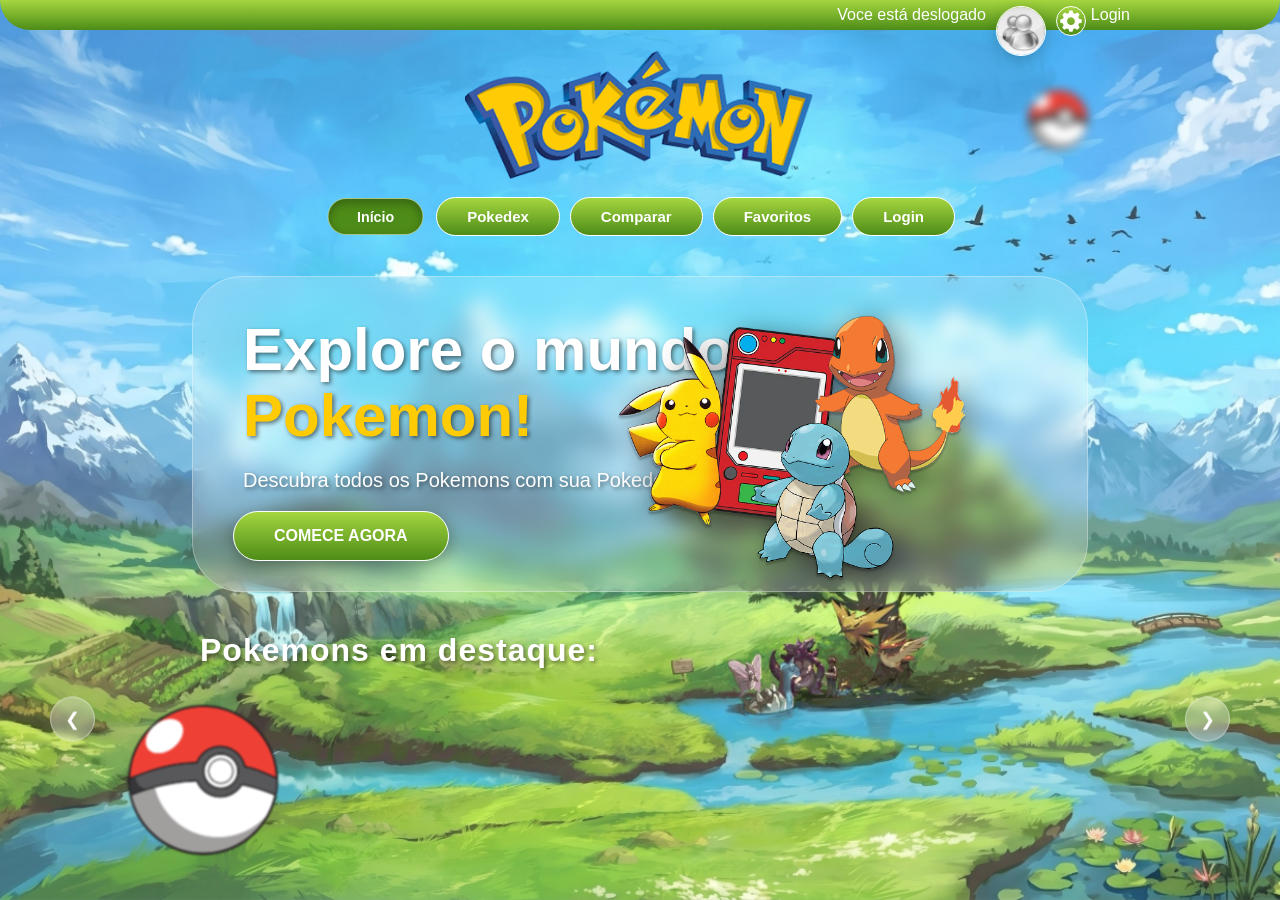
==== html/index.html @ 1bab32b4 "colocado musica no global" ====
<!DOCTYPE html>
<html lang="pt-br">
<head>
    <meta charset="UTF-8">
    <meta name="viewport" content="width=device-width, initial-scale=1.0">
    <title>Pokedex</title>
    <link rel="stylesheet" href="../css/global.css">
    <link rel="stylesheet" href="../css/style-index.css">
    <link id="favicon" rel="icon" type="image/png" href="../assets/favicon.png">
</head>
<body>
    <div class="userbar" id="userbar">
        <div class="userbarDivButtons">
            <span id="userBarSaudacao"></span>
            <img src="../assets/img/usericon.png" alt="UserIcon" class="userBarIconDeslogado" id="userBarIcon">
            <img src="../assets/img/configicon.svg" alt="ConfigIcon" id="ConfigIcon" onclick="toggleConfig()" class="ConfigIcon">
            
            <a href="../html/login.html" style="text-decoration: none;" id="userBarLogin">Login</a>
            <a id="userBarLogout">Sair</a>
        </div>
            
        <div class="userbarDivConfig">
            <span class="configPainel" id="configPainel"></span>
        </div>
    </div>
    
    <div class="bubbles-container">
        <div class="bubble"></div><div class="bubble"></div><div class="bubble"></div><div class="bubble"></div>
        <div class="bubble"></div><div class="bubble"></div><div class="bubble"></div><div class="bubble"></div>
    </div>

    <div class="pokeballs-container">
        <div class="pokeball p-1"></div><div class="pokeball p-2"></div><div class="pokeball p-3"></div>
    </div>

    <header>
        <nav>
            <div class="logo">
                <img src="../assets/logo-pokedex.png" alt="Logo">
            </div>
            <ul>
                <li><a href="index.html" class="btn-nav active">Início</a></li>
                <li><a href="mainpage.html" class="btn-nav">Pokedex</a></li>
                <li><a href="compare.html" class="btn-nav">Comparar</a></li>
                <li><a href="favoritos.html" class="btn-nav">Favoritos</a></li>
                <li><a href="login.html" class="btn-nav">Login</a></li>
            </ul>
        </nav>
    </header>

    <main>
        <section class="hero-banner">
            <div class="hero-content">
                <h1>Explore o mundo <span>Pokemon!</span></h1>
                <p>Descubra todos os Pokemons com sua Pokedex digital:</p>
                <button class="btn-start" onclick="window.location.href='mainpage.html'">COMECE AGORA</button>
            </div>
            <div class="hero-image">
                <div></div>
            </div>
        </section>
    </main>

    <section class="destaques">
       <h2>Pokemons em destaque:</h2>
        <div class="carousel-container">
            <button class="arrow-btn left" onclick="scrollCarousel(-1)">&#10094;</button>
            <div id="pokemon-list" class="pokemon-container"></div>
            <button class="arrow-btn right" onclick="scrollCarousel(1)">&#10095;</button>
        </div>
    </section>

    <script src="../js/global.js"></script>
    <script src="../js/index.js"></script>
</body>
</html>
---- css/global.css ----
/* --- 1. VARIÁVEIS E CONFIGURAÇÃO BASE --- */
:root {
    --clr-grass: #74cb48;
    --clr-fire: #f57d31;
    --clr-water: #6493eb;
    --clr-electric: #f9cf30;
    --clr-bug: #A7B723;
    --clr-normal: #aaa67f;
    --clr-poison: #a33ea1;
    --clr-ground: #e2bf65;
    --clr-flying: #a98ff3;
    --clr-glass: rgba(255, 255, 255, 0.4);
    --clr-fav-red: #EE1515;

    --bg-imagem: "";
    --img-pokebola: "";
    --bg-userbar: "";
    --bt-nav: "";
    --bt-nav-active: "";
    --img-pokebola: "";
    --img-trio-pokemon: ""
}

* { box-sizing: border-box; margin: 0; padding: 0; }

html.tema-claro{
    --bg-imagem: url('../assets/background-pokedex.png');
    --bg-userbar: linear-gradient(to bottom, #a5d63f, #4d8c18);
    --bt-nav: linear-gradient(to bottom, #a5d63f, #4d8c18);
    --bt-nav-active: #4d8c18;
    --img-pokebola: url('../assets/Pokebola.png');
    --img-trio-pokemon: url('../assets/trio-pokemon.png');
}

html.tema-escuro{
    --bg-imagem: url('../assets/img/background-dark.png');
    --bg-userbar: linear-gradient(to bottom,#9539ff, #380058);
    --bt-nav: linear-gradient(to bottom, #9539ff, #380058);
    --bt-nav-active: #33034e;
    --img-pokebola: url('../assets/img/pokebola-dark.png');
    --img-trio-pokemon: url('../assets/img/trio-pokemon-dark.png');
}

/* O preenchimento vermelho (icon-filled) só deve funcionar se o usuário estiver logado */
/* Se não houver a classe 'user-logged-in' no body, forçamos o ícone preenchido a sumir */
body:not(.user-logged-in) .icon-filled {
    opacity: 0 !important;
}

body:not(.user-logged-in) .icon-outline {
    opacity: 1 !important;
}

body {
    font-family: 'Poppins', sans-serif;
    background: var(--bg-imagem) no-repeat center center fixed;
    background-size: cover;
    color: white;
    min-height: 100vh;
    overflow-x: hidden;
    transition: background 0.5s ease;
}

/* --- 2. HEADER E NAVBAR --- */
header {
    display: flex;
    flex-direction: column;
    align-items: center;
    padding: 20px 0;
    width: 100%;
    z-index: 10;
    position: relative;
}

header nav {
    display: flex;
    flex-direction: column;
    align-items: center;
    gap: 10px;
}

header nav ul {
    display: flex;
    flex-wrap: wrap;
    justify-content: center;
    gap: 10px;
}

.logo {
    width: 350px;
    max-width: 70%;
    margin-bottom: 5px;
    display: flex;
    justify-content: center;
}

.logo img { width: 100%; height: auto; }

nav ul { display: flex; list-style: none; gap: 15px; }

.btn-nav {
    text-decoration: none;
    color: white;
    padding: 10px 30px;
    background: var(--bt-nav);
    border-radius: 25px;
    border: 1px solid #fff; 
    font-weight: bold;
    font-size: 15px;
    transition: 0.3s;
    display: inline-block;
    transition: background 1s ease;
}

.btn-nav:hover {
    transform: scale(1.1);
    filter: brightness(1.2);
    box-shadow: 0 6px 20px rgba(0, 0, 0, 0.4);
}

/* Efeito de Botão Apertado */
.btn-nav.active {
    background: var(--bt-nav-active);
    box-shadow: inset 0 4px 10px rgba(0,0,0,0.3);
    transform: scale(0.95);
    border-color: rgba(255,255,255,0.5);
}

/* Botão padrão para o Banner */
.btn-start {
    border: 1px solid white;
    background: var(--bt-nav);
    color: white; 
    padding: 15px 40px;
    border-radius: 30px; 
    font-weight: bold; 
    text-transform: uppercase; 
    cursor: pointer;
    box-shadow: 0 4px 15px rgba(0,0,0,0.3);
    transition: 0.3s;
}

.userbar{
    position:sticky;
    top: 0px;
    width: 100%;
    height: 30px;
    /*background: rgba(255, 255, 255, 0.2);*/
    background: var(--bg-userbar);
    /*backdrop-filter: blur(10px);
    border: 1px solid rgba(255, 255, 255, 0.3);*/
    border-radius: 0px 0px 30px 30px;
    z-index: 200;
    display: flex;
    flex-direction: column;
    align-items: center;
}

.userbarDivButtons{
    width: 980px;
    max-width: 90%;
    display: flex;
    flex-direction: row;
    justify-items: center;
    justify-content: end;
    margin-top: 6px;
}

.userbarDivConfig{
    width: 980px;
    max-width: 90%;
    display: flex;
    justify-content: end;
}

.userBarIconLogado {
    width: 50px;
    margin-right: 5px;
    margin-left: 5px;
    border-radius: 50%;
    border: 1px solid #fff;
    box-shadow: 0 4px 15px rgba(0,0,0,0.2);
    transition: 0.3s;
    z-index: 10;
}

.userBarIconLogado:hover {
    transform: translateY(-2px); 
    filter: brightness(1.1); 
}

.userBarIconDeslogado {
    width: 50px;
    margin-right: 10px;
    margin-left: 10px;
    border-radius: 50%;
    border: 1px solid #fff;
    box-shadow: 0 4px 15px rgba(0,0,0,0.2);
    transition: 0.3s;
    filter: grayscale(100%);
    -webkit-filter: grayscale(100%);
    z-index: 10;
}

.userBarIconDeslogado:hover {
    transform: translateY(-2px); 
    filter: grayscale(100%);
    -webkit-filter: grayscale(100%);
}

#ConfigIcon{
    width: 30px;
    height: 30px;
    padding: 1px;
    background: var(--bg-userbar);
    border: 1px solid rgb(255, 255, 255);
    border-radius: 50%;
    transition: 0.3s;
}

#ConfigIcon:hover{
    width: 30px;
    height: 30px;
    padding: 1px;
    background: var(--bg-userbar);
    border: 1px solid rgb(255, 255, 255);
    border-radius: 50%;
    filter: brightness(1.1); 
    transform: translateY(-2px);
}

#userBarLogin {
    color: white;
    cursor: pointer;
    height: 0px;
    margin-left: 5px;
}

#userBarLogout {
    color: white;
    cursor: pointer;
    height: 0px;
    margin-left: 5px;
}
.configPainel{
    grid-template-rows: 0fr;
    opacity: 0;
    position: relative;
    margin-top: -16px; 
    width: 200px;
    background: rgba(255, 255, 255, 0.1);
    backdrop-filter: blur(10px); 
    -webkit-backdrop-filter: blur(20px); 
    border: 1px solid rgba(255, 255, 255, 0.5); 
    box-shadow: 0 4px 30px rgba(0, 0, 0, 0.1);
    border-radius: 35px;
    z-index: 0;
    gap: 5px;
    padding: 0px 20px;
    transition: 0.5s ease-out; 
}

.configPainel.open{
    grid-template-rows: 1fr;
    opacity: 1;
    padding: 30px 0 15px 0;
    padding: 20px;
    display: flex;
    justify-items: center;
    flex-direction: column;
    gap: 0.5rem;
    color: #ffffff;
    font-family: 'Arial Narrow Bold', sans-serif;
    font-weight: 500;
}

.configPainel div {
    display: flex;
    justify-content: space-between;
}

.chave.false{
    background: #fff;
    width: 30px;
    height: 15px;
    border-radius: 7.5px;
    cursor: pointer;
    transition: background 1s ease;
}

.chave.true{
    justify-content: end;
    background: var(--bg-userbar);
    width: 30px;
    height: 15px;
    border-radius: 7.5px;
    cursor: pointer;
    transition: background 1s ease;
}

.chaveSeletor {
    width: 15px;
    height: 15px;
    background-color:#a5a5a5;
    border-radius: 50%;
    border: 1px solid #fff;
    cursor: pointer;
}

.chave.true .chaveSeletor{
    animation: slideKeyLeft 0.5s ease-in-out;
}

.chave.false .chaveSeletor{
    animation: slideKeyRight 0.5s ease-in-out;
}

@keyframes slideKeyLeft {
    from { transform: translate(-15px, 0%); opacity: 1; }
    to { transform: translate(0%, 0%); opacity: 1; }
}

@keyframes slideKeyRight {
    from { transform: translate(15px, 0%); opacity: 1; }
    to { transform: translate(0%, 0%); opacity: 1; }
}

.favorite-toggle {
    display: flex !important;
    opacity: 0.7;
    transition: opacity 0.3s, transform 0.2s;
}

.favorite-toggle:hover {
    opacity: 1;
    transform: scale(1.1);
}

/* --- COMPONENTES DE CARD --- */
.pokemon-card-container {
    position: relative;
    min-width: 15rem;
    display: flex;
    flex-direction: column;
    align-items: center;
}

.pokemon-card-base {
    width: 100%;
    height: 10.5rem;
    border-radius: 1rem;
    position: relative;
    z-index: 5;
    transition: 0.3s;
    cursor: pointer;
}

.pokemon-card-base:hover {
    box-shadow: 0 1px 10px rgba(0, 0, 0, 0.5);
}

.pokemon-image-card { 
    width: 11.25rem; 
    position: absolute; 
    top: -50px; 
    left: 50%; 
    transform: translateX(-50%); 
    z-index: 15; 
    filter: drop-shadow(0 0 20px rgba(255, 255, 255, 0.8)) drop-shadow(0 12px 18px rgba(0,0,0,0.25)); 
    transition: 0.3s;
}

.pokemon-card-container:hover .pokemon-image-card {
    transform: translateX(-50%) translateY(-10px) scale(1.1);
}

.hp-badge { 
    position: absolute; 
    top: 85px; 
    right: 5px; 
    background-color: var(--clr-fav-red); 
    z-index: 1000;
    padding: 2px 12px; 
    border-radius: 12px; 
    font-size: 0.75rem; 
    font-weight: bold;
}

/* Pokébola Favorito */
.favorite-toggle { 
    position: absolute; 
    top: 15px; 
    right: 15px; 
    width: 35px; 
    height: 35px; 
    cursor: pointer; 
    z-index: 15; 
    display: flex; 
    justify-content: center; 
    align-items: center; 
    border-radius: 50%; 
    background-color: rgba(255, 255, 255, 0.3);
}

.pokeball-icons-wrapper { position: relative; width: 22px; height: 22px; }
.favorite-toggle svg { position: absolute; width: 100%; height: 100%; transition: opacity 0.3s; }
.icon-filled { opacity: 0; }
.favorite-toggle.is-favorite .icon-outline { opacity: 0; }
.favorite-toggle.is-favorite .icon-filled { opacity: 1; }

/* Info Glass Panel */
.glass-info-panel { 
    position: absolute; 
    bottom: 0;
    z-index: 900; 
    width: 100%; 
    height: 80px;
    max-height: 50%;
    background: none;     
    backdrop-filter: blur(5px); 
    -webkit-backdrop-filter: blur(20px); 
    border: 1px solid rgba(255, 255, 255, 0.3); 
    box-shadow: 0 4px 30px rgba(0, 0, 0, 0.1);
    border-radius: 15px; 
    padding: 5px 20px;
    align-content: center;
    cursor: pointer;
}

.header-row { 
    display: flex; 
    justify-content: space-between; 
    align-items: center; 
}
.pokemon-name { 
    font-size: 1.2rem; 
    font-weight: 700; 
    text-transform: capitalize;
    text-shadow: 2px 2px 4px rgba(0,0,0,0.5); 
    margin: 0; }

.pokemon-number {
    font-size: 0.9rem;
    color: white;
    font-weight: normal;
    opacity: 0.8;
    text-shadow: 1px 1px 2px rgba(0, 0, 0, 0.5); 
}

/* Badges de Tipo Coloridas */
.types-wrapper { display: flex; gap: 5px; margin-top: 8px; }
.type-badge {
    padding: 2px 12px; 
    border-radius: 12px; 
    font-size: 0.75rem;
    text-transform: uppercase; 
    font-weight: bold; 
    color: white;
    border: 1px solid rgba(255,255,255,0.3);
}
.type-badge.grass { background-color: var(--clr-grass); }
.type-badge.fire { background-color: var(--clr-fire); }
.type-badge.water { background-color: var(--clr-water); }
.type-badge.electric { background-color: var(--clr-electric); }
.type-badge.bug { background-color: var(--clr-bug); }
.type-badge.normal { background-color: var(--clr-normal); }
.type-badge.poison { background-color: var(--clr-poison); }
.type-badge.flying { background-color: var(--clr-flying); }
.type-badge.ground { background-color: var(--clr-ground); }

/* --- 4. ROLLDOWN (PAINEL DE DETALHES) --- */
.expand-btn { 
    width: 30px; height: 30px;  
    background: var(--bt-nav);
    border-radius: 25px;
    border: 0.5px solid #fff;
    color: white;
    position: absolute; 
    top: 165px; 
    left: 50%; 
    transform: translateX(-50%); 
    cursor: pointer; 
    z-index: 20; 
    box-shadow: 0 4px 8px rgba(0,0,0,0.2);
}

.details-panel { 
    display: grid; 
    grid-template-rows: 0fr; 
    transition: 0.5s ease-out; 
    width: 92%; 
    background: rgba(255, 255, 255, 0.15); 
    backdrop-filter: blur(10px); 
    border-radius: 0 0 24px 24px; 
    position: relative; 
    margin-top: -10px; 
    z-index: 1; 
    opacity: 0;
}

.details-panel.open { 
    grid-template-rows: 1fr; 
    opacity: 1; 
    padding: 30px 0 15px 0;
}

.stat-row { 
<<<<<<< .merge_file_Lxnmw2
    background: var(--bg-btn-color); 
=======
    background: var(--bt-nav);
    border-radius: 20px; 
    padding: 8px 15px; 
    display: flex; 
    justify-content: space-between; 
    margin: 5px 12px; 
    font-size: 0.85rem; 
    font-weight: 600;
}

.moves-section { 
    margin: 10px 12px 0; 
    text-align: left; 
}

.pixel-move-btn {
    background: #555; 
    color: white; 
    border: 1px solid #555;
    border-radius: 12px;
    font-family: 'Courier New', monospace; 
    font-size: 9px;
    padding: 3px 6px; 
    text-transform: uppercase; 
    margin: 2px;
}

/* --- 5. FUNDO ANIMADO --- */
.bubbles-container { position: fixed; 
    top: 0; 
    left: 0; 
    width: 100%; 
    height: 100%; 
    z-index: -1; 
    overflow: hidden; 
    pointer-events: none; 
}

.bubble {
    position: absolute;
    bottom: -100px;
    background: rgba(255, 255, 255, 0.25); 
    border: 2px solid rgba(255, 255, 255, 0.4); 
    border-radius: 50%;
    box-shadow: inset 0 0 15px rgba(255, 255, 255, 0.5);
    animation: floatUp 10s infinite ease-in-out;
}
.bubble::after { 
    content: ""; 
    position: absolute; 
    top: 15%; 
    left: 15%; 
    width: 25%; 
    height: 25%; 
    background: rgba(255, 255, 255, 0.6); 
    border-radius: 50%; 
    filter: blur(1px); 
}

/* Variações das Bolhas */
.bubble:nth-child(1) { width: 40px; height: 40px; left: 10%; animation-duration: 8s; }
.bubble:nth-child(2) { width: 80px; height: 80px; left: 20%; animation-duration: 12s; animation-delay: 2s; }
.bubble:nth-child(3) { width: 50px; height: 50px; left: 35%; animation-duration: 10s; animation-delay: 4s; }
.bubble:nth-child(4) { width: 90px; height: 90px; left: 50%; animation-duration: 15s; }
.bubble:nth-child(5) { width: 30px; height: 30px; left: 65%; animation-duration: 7s; }
.bubble:nth-child(6) { width: 70px; height: 70px; left: 80%; animation-duration: 11s; }
.bubble:nth-child(7) { width: 45px; height: 45px; left: 90%; animation-duration: 9s; }
.bubble:nth-child(8) { width: 100px; height: 100px; left: 15%; animation-duration: 14s; }

@keyframes floatUp {
    0% { transform: translateY(0) scale(1); opacity: 0; }
    10% { opacity: 1; }
    100% { transform: translateY(-110vh) scale(1.1); opacity: 0; }
}

/* Pokébolas de Fundo */
.pokeballs-container { position: fixed; top: 0; left: 0; width: 100%; height: 100%; z-index: -2; pointer-events: none; overflow: hidden; }
.pokeball {
    position: absolute;
    background-image: var(--img-pokebola);
    background-size: contain;
    background-repeat: no-repeat;
    animation: floatPokeball 20s infinite linear;
}

.p-1 { width: 60px; height: 60px; top: 10%; right: 15%; filter: blur(5px);}
.p-2 { width: 150px; height: 150px; bottom: 5%; left: 10%; filter: blur(1px);}
.p-3 { width: 30px; height: 30px; top: 50%; right: 40%; filter: blur(5px);}

@keyframes floatPokeball {
    0% { transform: rotate(0deg); }
    100% { transform: rotate(360deg); }
}

/* --- 6. UTILITÁRIOS --- */
#backToTop {
    position: fixed; bottom: 30px; right: 30px;
    width: 50px; height: 50px;
    background: rgba(255, 255, 255, 0.2);
    backdrop-filter: blur(10px);
    border: 1px solid rgba(255, 255, 255, 0.4);
    color: white; border-radius: 50%;
    font-size: 24px; cursor: pointer; z-index: 1000;
    opacity: 0; transition: 0.4s; pointer-events: none;
}
#backToTop.show { opacity: 1; pointer-events: auto; }

#pokemon-list .hp-badge {
    display: none;
}

::-webkit-scrollbar{
    width: 15px;
}

::-webkit-scrollbar-track {
  background: white;
  border-radius: 10px;
  padding: 10px;
  margin: 1rem;
}

::-webkit-scrollbar-thumb {
  background: #7c7c7c; /* Cor da alça */
  border-radius: 10px;
}

::-webkit-scrollbar-thumb:hover {
  background: #555; /* Cor da alça ao passar o mouse */
}

/* =========================================================
   POP-UP GLOBAL PERSONALIZADO
   Usado por mostrarPopup(mensagem, tipo, opcoes) no script.js
   Tipos: success, error, warning, info
========================================================= */

.app-popup-overlay {
    position: fixed;
    inset: 0;
    z-index: 99999;

    display: flex;
    align-items: center;
    justify-content: center;

    padding: 20px;

    background: rgba(0, 0, 0, 0.48);

    opacity: 0;
    pointer-events: none;

    backdrop-filter: blur(5px);
    -webkit-backdrop-filter: blur(5px);

    transition: opacity 0.22s ease;
}

.app-popup-overlay.ativo {
    opacity: 1;
    pointer-events: auto;
}

.app-popup-card {
    width: 100%;
    max-width: 430px;

    background: rgba(255, 255, 255, 0.22);

    border: 1px solid rgba(255, 255, 255, 0.42);
    border-radius: 28px;

    padding: 30px 26px 26px;

    text-align: center;
    color: white;

    box-shadow:
        0 24px 60px rgba(0, 0, 0, 0.34),
        inset 0 0 24px rgba(255, 255, 255, 0.08);

    backdrop-filter: blur(18px);
    -webkit-backdrop-filter: blur(18px);

    transform: translateY(24px) scale(0.96);
    opacity: 0;

    animation: appPopupEntrada 0.28s ease forwards;
}

.app-popup-card.saindo {
    animation: appPopupSaida 0.22s ease forwards;
}

@keyframes appPopupEntrada {
    from {
        transform: translateY(24px) scale(0.96);
        opacity: 0;
    }

    to {
        transform: translateY(0) scale(1);
        opacity: 1;
    }
}

@keyframes appPopupSaida {
    from {
        transform: translateY(0) scale(1);
        opacity: 1;
    }

    to {
        transform: translateY(16px) scale(0.96);
        opacity: 0;
    }
}

.app-popup-icon {
    width: 70px;
    height: 70px;

    margin: 0 auto 18px;

    border-radius: 50%;

    display: flex;
    align-items: center;
    justify-content: center;

    font-size: 36px;
    font-weight: 900;
    line-height: 1;

    color: white;

    border: 1px solid rgba(255, 255, 255, 0.7);

    box-shadow:
        0 10px 26px rgba(0, 0, 0, 0.24),
        inset 0 0 18px rgba(255, 255, 255, 0.24);
}

.app-popup-success .app-popup-icon {
    background: var(--bg-btn-color);
}

.app-popup-error .app-popup-icon {
    background: linear-gradient(to bottom, #ff6b6b, #d91f1f);
}

.app-popup-warning .app-popup-icon {
    background: linear-gradient(to bottom, #ffcb05, #c95b00);
}

.app-popup-info .app-popup-icon {
    background: linear-gradient(to bottom, #6493eb, #2456a6);
}

.app-popup-title {
    margin: 0 0 10px;

    font-size: 1.55rem;
    font-weight: 900;

    color: white;

    text-shadow: 2px 2px 4px rgba(0, 0, 0, 0.42);
}

.app-popup-message {
    margin: 0 auto 24px;

    max-width: 340px;

    color: rgba(255, 255, 255, 0.92);

    font-size: 1rem;
    font-weight: 600;
    line-height: 1.55;

    text-shadow: 1px 1px 3px rgba(0,0,0,0.35);
}

.app-popup-actions {
    display: flex;
    justify-content: center;
    align-items: center;
    gap: 12px;

    flex-wrap: wrap;
}

.app-popup-btn {
    min-width: 140px;

    border: 1px solid rgba(255, 255, 255, 0.85);
    border-radius: 999px;

    padding: 12px 24px;

    color: white;

    font-size: 1rem;
    font-weight: 800;
    font-family: inherit;

    cursor: pointer;

    transition:
        transform 0.2s ease,
        filter 0.2s ease,
        background 0.2s ease,
        box-shadow 0.2s ease;
}

.app-popup-btn-primary {
<<<<<<< .merge_file_Lxnmw2
    background: var(--bg-btn-color);
=======
    background: var(--bt-nav);
>>>>>>> .merge_file_uWbdq4

    box-shadow: 0 8px 20px rgba(0, 0, 0, 0.24);
}

.app-popup-btn-secondary {
    background: rgba(255, 255, 255, 0.16);
}

.app-popup-btn:hover {
    transform: translateY(-2px);
    filter: brightness(1.1);
    box-shadow: 0 10px 24px rgba(0, 0, 0, 0.30);
}

.app-popup-btn:focus-visible {
    outline: 3px solid rgba(255, 255, 255, 0.85);
    outline-offset: 4px;
}

@media (max-width: 520px) {
    .app-popup-overlay {
        padding: 16px;
        align-items: center;
    }

    .app-popup-card {
        max-width: 100%;
        border-radius: 24px;
        padding: 26px 20px 22px;
    }

    .app-popup-icon {
        width: 62px;
        height: 62px;
        font-size: 31px;
        margin-bottom: 16px;
    }

    .app-popup-title {
        font-size: 1.32rem;
    }

    .app-popup-message {
        font-size: 0.96rem;
        line-height: 1.45;
        margin-bottom: 22px;
    }

    .app-popup-actions {
        width: 100%;
        flex-direction: column;
    }

    .app-popup-btn {
        width: 100%;
        min-height: 48px;
        font-size: 1rem;
    }
}
---- css/style-index.css ----
/* --- ESTILOS ESPECÍFICOS DA INDEX --- */

header nav {
    display: flex;
    flex-direction: column;
    align-items: center;
    gap: 10px;
}

.logo {
    width: 350px; 
    margin-bottom: 5px;
    display: flex;
    justify-content: center;
}

.logo img {
    width: 100%;
    height: auto;
}

.hero-banner {
    display: flex;
    justify-content: space-between;
    align-items: center;
    background: rgba(255, 255, 255, 0.2);
    backdrop-filter: blur(10px);
    margin: 20px auto;
    width: 70%;
    border-radius: 50px;
    padding: 30px 40px;
    border: 1px solid rgba(255, 255, 255, 0.3);
    position: relative;
}

.hero-content{
    width: 70%;
}

.hero-content h1 {
    flex: 1;
    font-size: 60px;
    line-height: 1.1;    
    text-shadow: 2px 2px 4px rgba(0,0,0,0.5);
    margin-left: 10px;
    margin-top: 10px;
    margin-bottom: 20px;
    text-align: left;
}

.hero-content p {
    flex: 1;
    font-size: 20px;
    line-height: 1.1;
    text-shadow: 2px 2px 4px rgba(0,0,0,0.5);
    margin-left: 10px;
    margin-top: 10px;
    margin-bottom: 20px;
    text-align: left;
}

.hero-content span {
    color: #ffcb05;
    display: block;
}

.hero-image{
    position: absolute;
    right: 10%;
}

.hero-image div{
    margin-top: 0;
    width: 400px;
    height: 400px;
    background: var(--img-trio-pokemon);
    z-index: 10;
    pointer-events: none;
    background: var(--img-trio-pokemon);
    background-size: 100%;
    background-repeat: no-repeat;
    background-position: 0;
    filter: drop-shadow(5px 5px 15px rgba(0,0,0,0.5));
    overflow: hidden;
}

.btn-start {
    border: 1px solid white;
    background: var(--bt-nav);
    color: white; 
    padding: 15px 40px;
    border-radius: 30px; 
    font-weight: bold; 
    text-transform: uppercase; 
    font-size: 16px; 
    cursor: pointer; 
    box-shadow: 0 4px 15px rgba(0, 0, 0, 0.3);
    transition: 0.3s;
}

.btn-start:hover {
    transform: scale(1.1); 
    filter: brightness(1.2);
    box-shadow: 0 6px 20px rgba(0, 0, 0, 0.4);
}

.destaques h2 {
    color: white; 
    font-family: 'Poppins', sans-serif;
    font-size: 2rem; 
    font-weight: 700; 
    text-align: left;
    margin-left: 200px;
    margin-top: 40px;
    margin-bottom: 5px;
    text-shadow: 2px 2px 4px rgba(0, 0, 0, 0.5);
    letter-spacing: 1px;
}

.carousel-container {
    position: relative;
    max-width: 1060px; 
    margin: 0 auto;
    display: flex;
    align-items: center;
    justify-content: center;
}

.pokemon-container {
    display: flex;
    flex-direction: row;
    flex-wrap: nowrap;
    overflow-x: hidden; 
    gap: 15px; 
    padding: 90px 10px 40px 10px;
    margin-top: -40px; 
    width: 100%;
    
}

.pokemon-container .pokemon-card-container {
    flex: 0 0 250px;
}

.arrow-btn {
    position: absolute;
    top: 50%; 
    transform: translateY(-50%);
    background: rgba(255, 255, 255, 0.3); 
    backdrop-filter: blur(5px);
    border: 1px solid rgba(255, 255, 255, 0.4);
    border-radius: 50%; 
    width: 45px;
    height: 45px;
    cursor: pointer;
    z-index: 100;
    display: flex;
    align-items: center;
    justify-content: center;
    color: white;
    font-size: 18px;
    transition: all 0.3s ease;
}

.arrow-btn:hover {
    background: rgba(255, 255, 255, 0.6);
    transform: translateY(-50%) scale(1.1); 
    color: #4d8c18; 
}

.arrow-btn.left { left: -60px; }
.arrow-btn.right { right: -60px; }
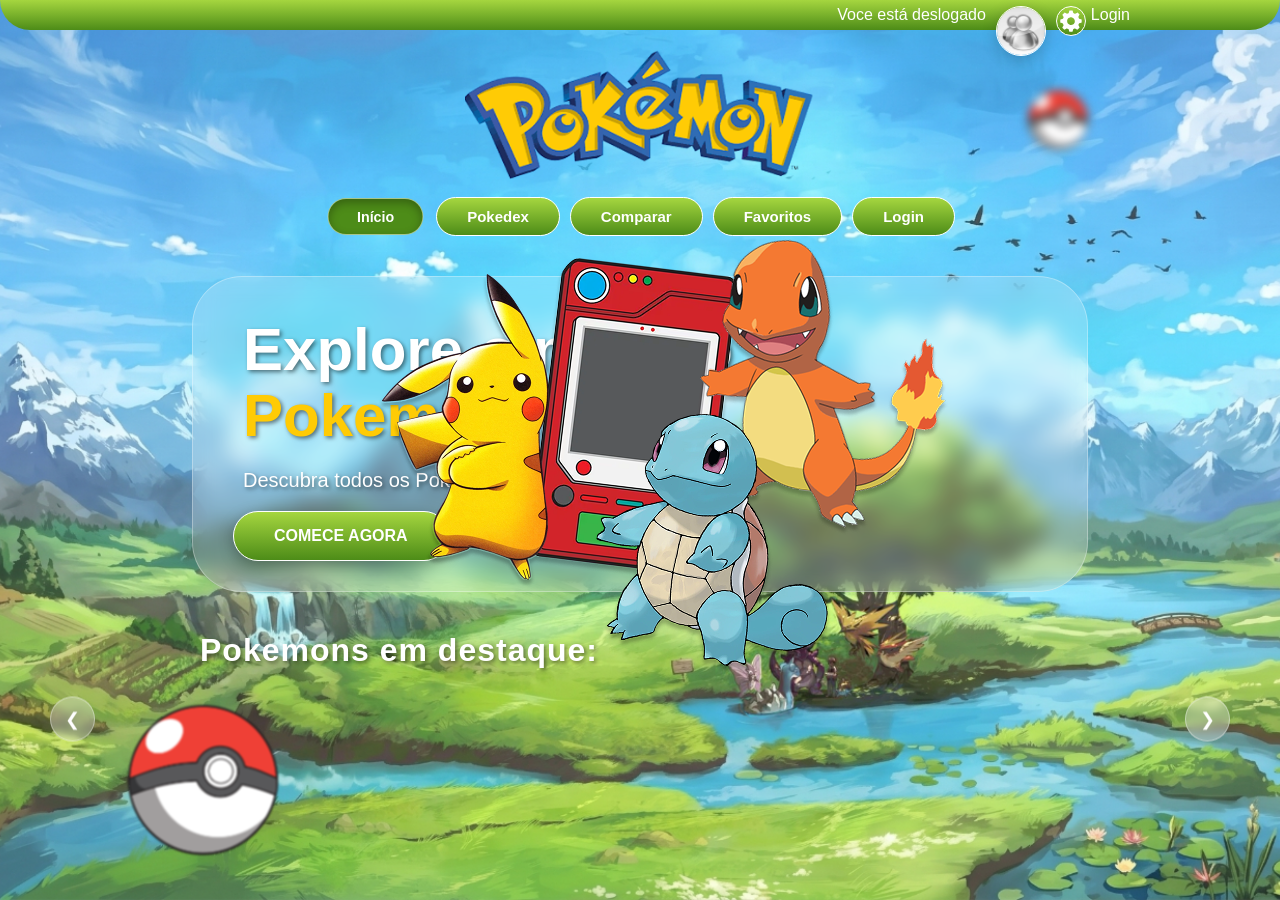
==== commit 8e92d37f: "Add audio element for background music" ====
--- a/html/index.html
+++ b/html/index.html
@@ -9,6 +9,10 @@
     <link id="favicon" rel="icon" type="image/png" href="../assets/favicon.png">
 </head>
 <body>
+    <audio id="musica" autoplay loop muted>
+        <source src="../assets/audio/tema.mp3" type="audio/mpeg">
+        Seu navegador não suporta o elemento de áudio.
+    </audio>
     <div class="userbar" id="userbar">
         <div class="userbarDivButtons">
             <span id="userBarSaudacao"></span>
@@ -56,7 +60,7 @@
                 <button class="btn-start" onclick="window.location.href='mainpage.html'">COMECE AGORA</button>
             </div>
             <div class="hero-image">
-                <div></div>
+                <img src="../assets/trio-pokemon.png" alt="Hero">
             </div>
         </section>
     </main>
@@ -70,7 +74,6 @@
         </div>
     </section>
 
-    <script src="../js/global.js"></script>
-    <script src="../js/index.js"></script>
+    <script src="../js/script.js"></script>
 </body>
-</html>+</html>
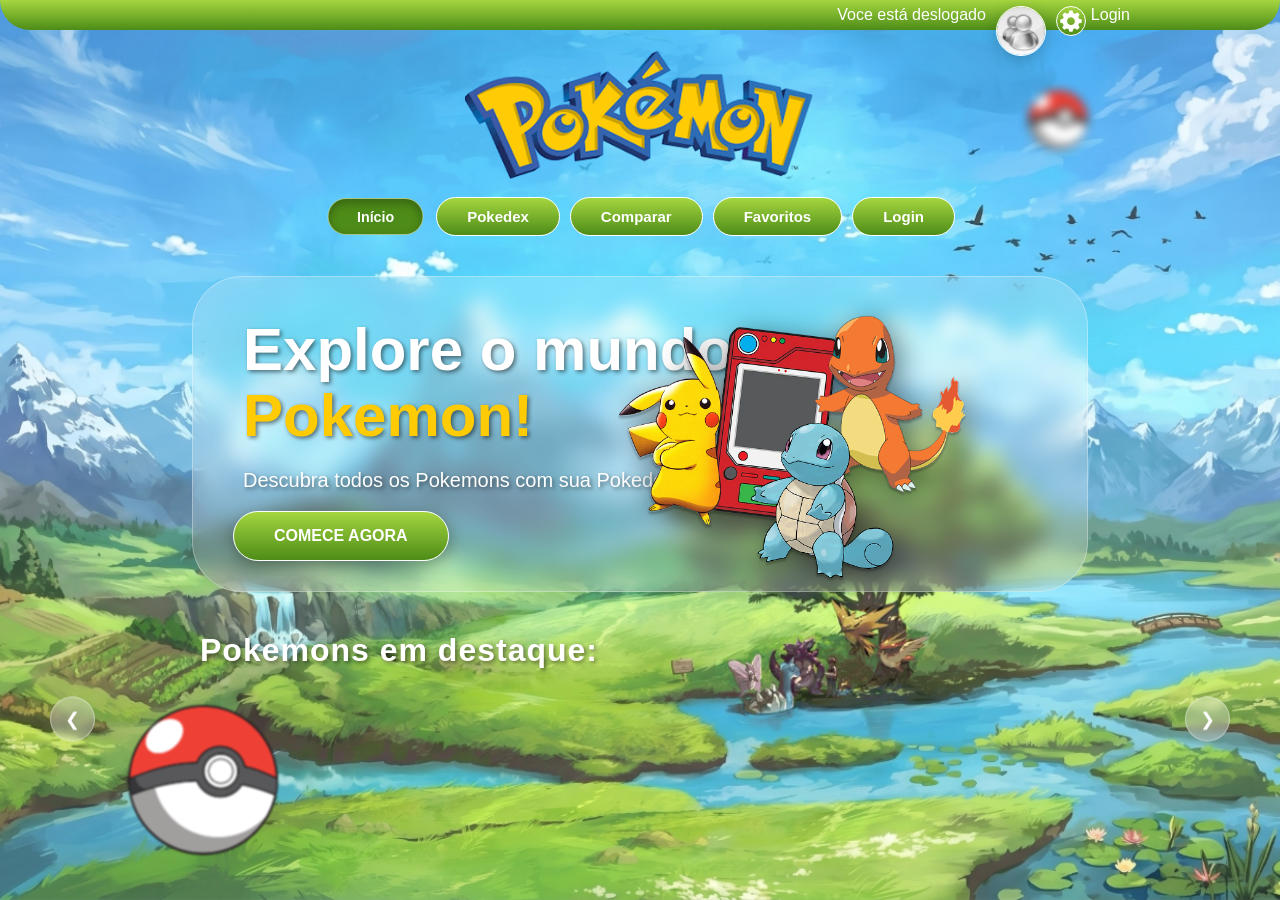
==== commit e4b82bfa: "add branch de teste a minha branch" ====
--- a/html/index.html
+++ b/html/index.html
@@ -9,10 +9,6 @@
     <link id="favicon" rel="icon" type="image/png" href="../assets/favicon.png">
 </head>
 <body>
-    <audio id="musica" autoplay loop muted>
-        <source src="../assets/audio/tema.mp3" type="audio/mpeg">
-        Seu navegador não suporta o elemento de áudio.
-    </audio>
     <div class="userbar" id="userbar">
         <div class="userbarDivButtons">
             <span id="userBarSaudacao"></span>
@@ -60,7 +56,7 @@
                 <button class="btn-start" onclick="window.location.href='mainpage.html'">COMECE AGORA</button>
             </div>
             <div class="hero-image">
-                <img src="../assets/trio-pokemon.png" alt="Hero">
+                <div></div>
             </div>
         </section>
     </main>
@@ -74,6 +70,7 @@
         </div>
     </section>
 
-    <script src="../js/script.js"></script>
+    <script src="../js/global.js"></script>
+    <script src="../js/index.js"></script>
 </body>
-</html>
+</html>
--- a/css/global.css
+++ b/css/global.css
@@ -13,7 +13,6 @@
     --clr-fav-red: #EE1515;
 
     --bg-imagem: "";
-    --img-pokebola: "";
     --bg-userbar: "";
     --bt-nav: "";
     --bt-nav-active: "";
@@ -505,9 +504,6 @@
 }
 
 .stat-row { 
-<<<<<<< .merge_file_Lxnmw2
-    background: var(--bg-btn-color); 
-=======
     background: var(--bt-nav);
     border-radius: 20px; 
     padding: 8px 15px; 
@@ -753,7 +749,7 @@
 }
 
 .app-popup-success .app-popup-icon {
-    background: var(--bg-btn-color);
+    background: linear-gradient(to bottom, #a5d63f, #4d8c18);
 }
 
 .app-popup-error .app-popup-icon {
@@ -826,11 +822,7 @@
 }
 
 .app-popup-btn-primary {
-<<<<<<< .merge_file_Lxnmw2
-    background: var(--bg-btn-color);
-=======
     background: var(--bt-nav);
->>>>>>> .merge_file_uWbdq4
 
     box-shadow: 0 8px 20px rgba(0, 0, 0, 0.24);
 }
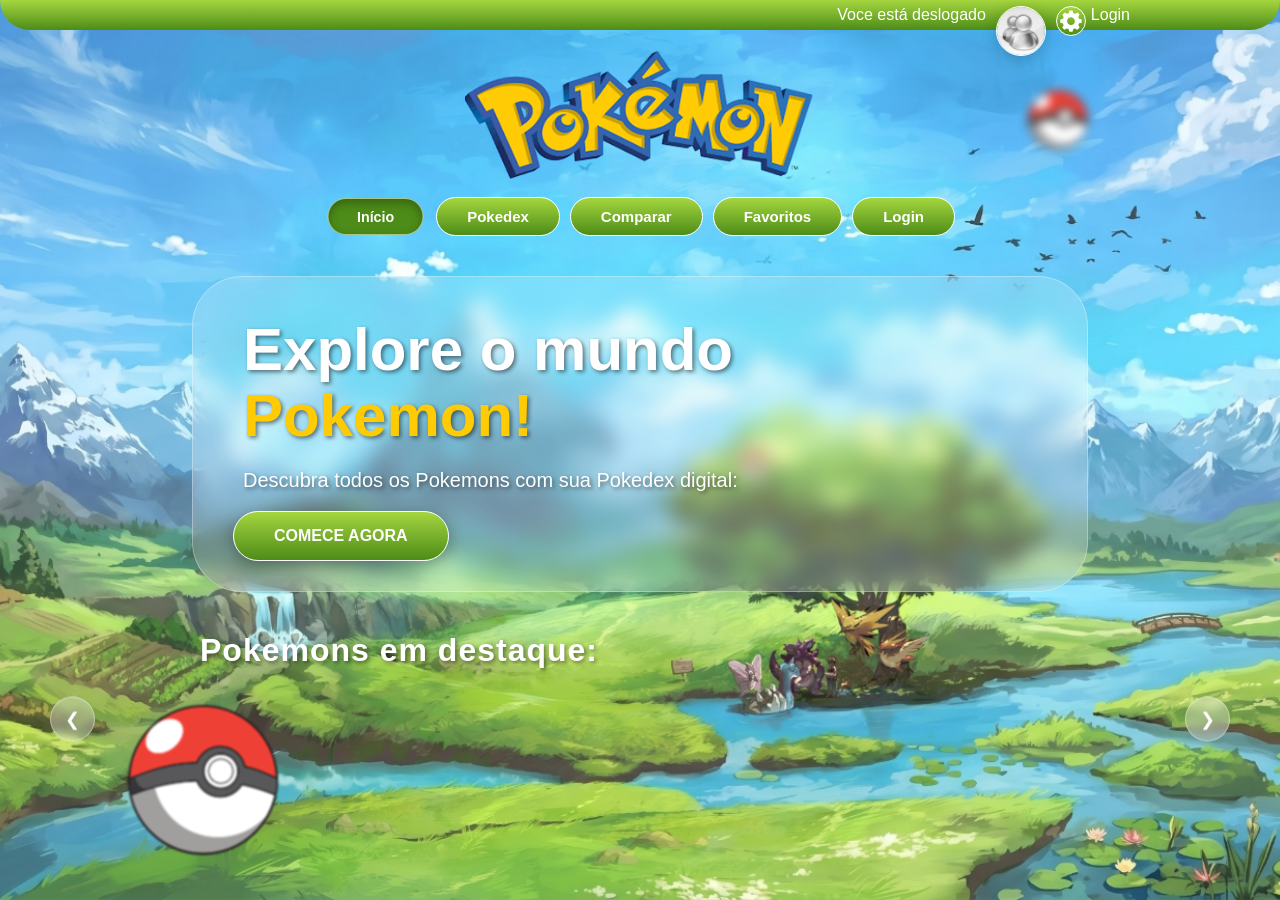
==== commit 6fe14530: "ajustes tema e integração pokeapi" ====
--- a/html/index.html
+++ b/html/index.html
@@ -9,6 +9,10 @@
     <link id="favicon" rel="icon" type="image/png" href="../assets/favicon.png">
 </head>
 <body>
+    <audio id="musica" autoplay loop muted>
+        <source src="../assets/audio/tema.mp3" type="audio/mpeg">
+        Seu navegador não suporta o elemento de áudio.
+    </audio>
     <div class="userbar" id="userbar">
         <div class="userbarDivButtons">
             <span id="userBarSaudacao"></span>
@@ -73,4 +77,4 @@
     <script src="../js/global.js"></script>
     <script src="../js/index.js"></script>
 </body>
-</html>+</html>
--- a/css/global.css
+++ b/css/global.css
@@ -11,13 +11,21 @@
     --clr-flying: #a98ff3;
     --clr-glass: rgba(255, 255, 255, 0.4);
     --clr-fav-red: #EE1515;
+    --clr-fairy: #d685ad;
+    --clr-fighting: #c22e28;
+    --clr-psychic: #f95587;
+    --clr-rock: #b6a136;
+    --clr-ghost: #735797;
+    --clr-ice: #9ad6df;
+    --clr-dragon: #6f35fc;
+    --clr-dark: #705746;
+    --clr-steel: #b7b7ce;
 
     --bg-imagem: "";
+    --img-pokebola: "";
     --bg-userbar: "";
-    --bt-nav: "";
-    --bt-nav-active: "";
-    --img-pokebola: "";
-    --img-trio-pokemon: ""
+    --bg-btn-color: "";
+    --bg-btn-color-active: "";
 }
 
 * { box-sizing: border-box; margin: 0; padding: 0; }
@@ -25,8 +33,8 @@
 html.tema-claro{
     --bg-imagem: url('../assets/background-pokedex.png');
     --bg-userbar: linear-gradient(to bottom, #a5d63f, #4d8c18);
-    --bt-nav: linear-gradient(to bottom, #a5d63f, #4d8c18);
-    --bt-nav-active: #4d8c18;
+    --bg-btn-color: linear-gradient(to bottom, #a5d63f, #4d8c18);
+    --bg-btn-color-active: #4d8c18;
     --img-pokebola: url('../assets/Pokebola.png');
     --img-trio-pokemon: url('../assets/trio-pokemon.png');
 }
@@ -34,10 +42,10 @@
 html.tema-escuro{
     --bg-imagem: url('../assets/img/background-dark.png');
     --bg-userbar: linear-gradient(to bottom,#9539ff, #380058);
-    --bt-nav: linear-gradient(to bottom, #9539ff, #380058);
-    --bt-nav-active: #33034e;
+    --bg-btn-color: linear-gradient(to bottom, #5200b1, #380058);
+    --bg-btn-color-active: #33034e;
     --img-pokebola: url('../assets/img/pokebola-dark.png');
-    --img-trio-pokemon: url('../assets/img/trio-pokemon-dark.png');
+    --img-trio-pokemon: url('../assets/img/trio-pokemon-da.png');
 }
 
 /* O preenchimento vermelho (icon-filled) só deve funcionar se o usuário estiver logado */
@@ -101,7 +109,7 @@
     text-decoration: none;
     color: white;
     padding: 10px 30px;
-    background: var(--bt-nav);
+    background: var(--bg-btn-color);
     border-radius: 25px;
     border: 1px solid #fff; 
     font-weight: bold;
@@ -119,7 +127,7 @@
 
 /* Efeito de Botão Apertado */
 .btn-nav.active {
-    background: var(--bt-nav-active);
+    background: var(--bg-btn-color-active);
     box-shadow: inset 0 4px 10px rgba(0,0,0,0.3);
     transform: scale(0.95);
     border-color: rgba(255,255,255,0.5);
@@ -128,7 +136,7 @@
 /* Botão padrão para o Banner */
 .btn-start {
     border: 1px solid white;
-    background: var(--bt-nav);
+    background: var(--bg-btn-color);
     color: white; 
     padding: 15px 40px;
     border-radius: 30px; 
@@ -466,14 +474,22 @@
 .type-badge.poison { background-color: var(--clr-poison); }
 .type-badge.flying { background-color: var(--clr-flying); }
 .type-badge.ground { background-color: var(--clr-ground); }
+.type-badge.fairy { background-color: var(--clr-fairy); }
+.type-badge.fighting { background-color: var(--clr-fighting); }
+.type-badge.psychic { background-color: var(--clr-psychic); }
+.type-badge.rock { background-color: var(--clr-rock); }
+.type-badge.ghost { background-color: var(--clr-ghost); }
+.type-badge.ice { background-color: var(--clr-ice); }
+.type-badge.dragon { background-color: var(--clr-dragon); }
+.type-badge.dark { background-color: var(--clr-dark); }
+.type-badge.steel { background-color: var(--clr-steel); }
 
 /* --- 4. ROLLDOWN (PAINEL DE DETALHES) --- */
 .expand-btn { 
     width: 30px; height: 30px;  
-    background: var(--bt-nav);
+    background: var(--bg-btn-color); border: none; color: white;
     border-radius: 25px;
-    border: 0.5px solid #fff;
-    color: white;
+    border: 0.5px solid #fff; 
     position: absolute; 
     top: 165px; 
     left: 50%; 
@@ -504,7 +520,7 @@
 }
 
 .stat-row { 
-    background: var(--bt-nav);
+    background: var(--bg-btn-color); 
     border-radius: 20px; 
     padding: 8px 15px; 
     display: flex; 
@@ -749,7 +765,7 @@
 }
 
 .app-popup-success .app-popup-icon {
-    background: linear-gradient(to bottom, #a5d63f, #4d8c18);
+    background: var(--bg-btn-color);
 }
 
 .app-popup-error .app-popup-icon {
@@ -822,7 +838,7 @@
 }
 
 .app-popup-btn-primary {
-    background: var(--bt-nav);
+    background: var(--bg-btn-color);
 
     box-shadow: 0 8px 20px rgba(0, 0, 0, 0.24);
 }
--- a/css/style-index.css
+++ b/css/style-index.css
@@ -33,10 +33,6 @@
     position: relative;
 }
 
-.hero-content{
-    width: 70%;
-}
-
 .hero-content h1 {
     flex: 1;
     font-size: 60px;
@@ -64,29 +60,9 @@
     display: block;
 }
 
-.hero-image{
-    position: absolute;
-    right: 10%;
-}
-
-.hero-image div{
-    margin-top: 0;
-    width: 400px;
-    height: 400px;
-    background: var(--img-trio-pokemon);
-    z-index: 10;
-    pointer-events: none;
-    background: var(--img-trio-pokemon);
-    background-size: 100%;
-    background-repeat: no-repeat;
-    background-position: 0;
-    filter: drop-shadow(5px 5px 15px rgba(0,0,0,0.5));
-    overflow: hidden;
-}
-
 .btn-start {
     border: 1px solid white;
-    background: var(--bt-nav);
+    background: var(--bg-btn-color);
     color: white; 
     padding: 15px 40px;
     border-radius: 30px; 
@@ -102,6 +78,14 @@
     transform: scale(1.1); 
     filter: brightness(1.2);
     box-shadow: 0 6px 20px rgba(0, 0, 0, 0.4);
+}
+
+.hero-image img {
+    width: 550px;
+    position: absolute;
+    bottom: -40px;
+    right: 10px;
+    filter: drop-shadow(5px 5px 15px rgba(0,0,0,0.5));
 }
 
 .destaques h2 {
@@ -132,10 +116,8 @@
     flex-wrap: nowrap;
     overflow-x: hidden; 
     gap: 15px; 
-    padding: 90px 10px 40px 10px;
-    margin-top: -40px; 
+    padding: 50px 10px 40px 10px; 
     width: 100%;
-    
 }
 
 .pokemon-container .pokemon-card-container {
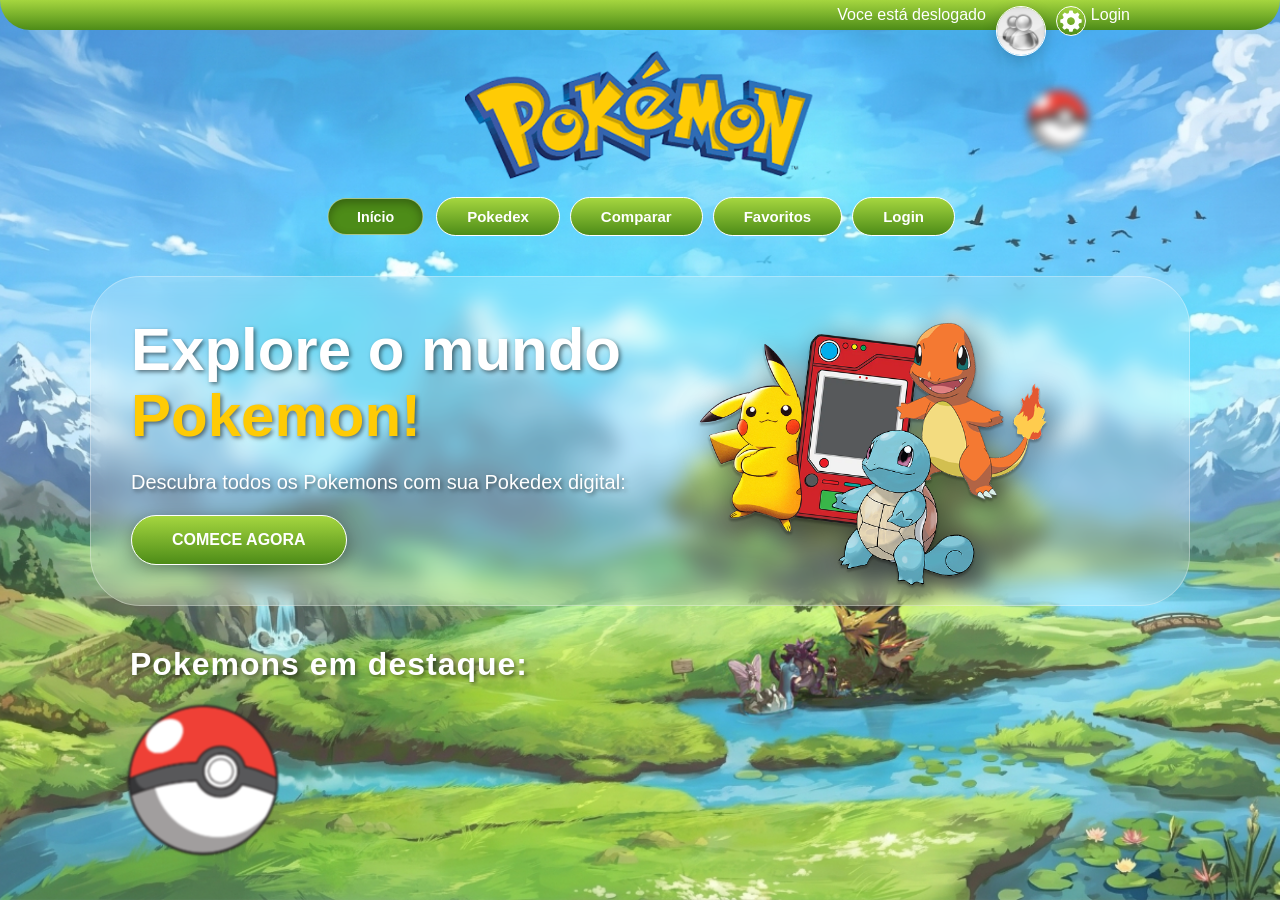
==== commit f125acee: "Merge branch 'branch-de-testes' into mariana" ====
--- a/html/index.html
+++ b/html/index.html
@@ -9,10 +9,6 @@
     <link id="favicon" rel="icon" type="image/png" href="../assets/favicon.png">
 </head>
 <body>
-    <audio id="musica" autoplay loop muted>
-        <source src="../assets/audio/tema.mp3" type="audio/mpeg">
-        Seu navegador não suporta o elemento de áudio.
-    </audio>
     <div class="userbar" id="userbar">
         <div class="userbarDivButtons">
             <span id="userBarSaudacao"></span>
@@ -77,4 +73,4 @@
     <script src="../js/global.js"></script>
     <script src="../js/index.js"></script>
 </body>
-</html>
+</html>
--- a/css/global.css
+++ b/css/global.css
@@ -22,10 +22,11 @@
     --clr-steel: #b7b7ce;
 
     --bg-imagem: "";
+    --bg-userbar: "";
+    --bt-nav: "";
+    --bt-nav-active: "";
     --img-pokebola: "";
-    --bg-userbar: "";
-    --bg-btn-color: "";
-    --bg-btn-color-active: "";
+    --img-trio-pokemon: "";
 }
 
 * { box-sizing: border-box; margin: 0; padding: 0; }
@@ -33,8 +34,8 @@
 html.tema-claro{
     --bg-imagem: url('../assets/background-pokedex.png');
     --bg-userbar: linear-gradient(to bottom, #a5d63f, #4d8c18);
-    --bg-btn-color: linear-gradient(to bottom, #a5d63f, #4d8c18);
-    --bg-btn-color-active: #4d8c18;
+    --bt-nav: linear-gradient(to bottom, #a5d63f, #4d8c18);
+    --bt-nav-active: #4d8c18;
     --img-pokebola: url('../assets/Pokebola.png');
     --img-trio-pokemon: url('../assets/trio-pokemon.png');
 }
@@ -42,10 +43,10 @@
 html.tema-escuro{
     --bg-imagem: url('../assets/img/background-dark.png');
     --bg-userbar: linear-gradient(to bottom,#9539ff, #380058);
-    --bg-btn-color: linear-gradient(to bottom, #5200b1, #380058);
-    --bg-btn-color-active: #33034e;
+    --bt-nav: linear-gradient(to bottom, #9539ff, #380058);
+    --bt-nav-active: #33034e;
     --img-pokebola: url('../assets/img/pokebola-dark.png');
-    --img-trio-pokemon: url('../assets/img/trio-pokemon-da.png');
+    --img-trio-pokemon: url('../assets/img/trio-pokemon-dark.png');
 }
 
 /* O preenchimento vermelho (icon-filled) só deve funcionar se o usuário estiver logado */
@@ -109,7 +110,7 @@
     text-decoration: none;
     color: white;
     padding: 10px 30px;
-    background: var(--bg-btn-color);
+    background: var(--bt-nav);
     border-radius: 25px;
     border: 1px solid #fff; 
     font-weight: bold;
@@ -127,7 +128,7 @@
 
 /* Efeito de Botão Apertado */
 .btn-nav.active {
-    background: var(--bg-btn-color-active);
+    background: var(--bt-nav-active);
     box-shadow: inset 0 4px 10px rgba(0,0,0,0.3);
     transform: scale(0.95);
     border-color: rgba(255,255,255,0.5);
@@ -136,7 +137,7 @@
 /* Botão padrão para o Banner */
 .btn-start {
     border: 1px solid white;
-    background: var(--bg-btn-color);
+    background: var(--bt-nav);
     color: white; 
     padding: 15px 40px;
     border-radius: 30px; 
@@ -487,7 +488,7 @@
 /* --- 4. ROLLDOWN (PAINEL DE DETALHES) --- */
 .expand-btn { 
     width: 30px; height: 30px;  
-    background: var(--bg-btn-color); border: none; color: white;
+    background: var(--bt-nav); border: none; color: white;
     border-radius: 25px;
     border: 0.5px solid #fff; 
     position: absolute; 
@@ -520,7 +521,7 @@
 }
 
 .stat-row { 
-    background: var(--bg-btn-color); 
+    background: var(--bg-userbar); 
     border-radius: 20px; 
     padding: 8px 15px; 
     display: flex; 
@@ -765,7 +766,7 @@
 }
 
 .app-popup-success .app-popup-icon {
-    background: var(--bg-btn-color);
+    background: linear-gradient(to bottom, #a5d63f, #4d8c18);
 }
 
 .app-popup-error .app-popup-icon {
@@ -838,7 +839,7 @@
 }
 
 .app-popup-btn-primary {
-    background: var(--bg-btn-color);
+    background: linear-gradient(to bottom, #a5d63f, #4d8c18);
 
     box-shadow: 0 8px 20px rgba(0, 0, 0, 0.24);
 }
@@ -897,4 +898,4 @@
         min-height: 48px;
         font-size: 1rem;
     }
-}
+}
--- a/css/style-index.css
+++ b/css/style-index.css
@@ -1,14 +1,5 @@
-/* --- ESTILOS ESPECÍFICOS DA INDEX --- */
-
-header nav {
-    display: flex;
-    flex-direction: column;
-    align-items: center;
-    gap: 10px;
-}
-
 .logo {
-    width: 350px; 
+    width: clamp(200px, 60vw, 350px);
     margin-bottom: 5px;
     display: flex;
     justify-content: center;
@@ -23,36 +14,35 @@
     display: flex;
     justify-content: space-between;
     align-items: center;
+    gap: clamp(16px, 3vw, 40px);
     background: rgba(255, 255, 255, 0.2);
     backdrop-filter: blur(10px);
     margin: 20px auto;
-    width: 70%;
-    border-radius: 50px;
-    padding: 30px 40px;
+    width: min(90%, 1100px);
+    border-radius: clamp(24px, 4vw, 50px);
+    padding: clamp(24px, 4vw, 40px);
     border: 1px solid rgba(255, 255, 255, 0.3);
     position: relative;
 }
 
-.hero-content h1 {
-    flex: 1;
-    font-size: 60px;
-    line-height: 1.1;    
-    text-shadow: 2px 2px 4px rgba(0,0,0,0.5);
-    margin-left: 10px;
-    margin-top: 10px;
-    margin-bottom: 20px;
+.hero-content {
+    flex: 1 1 0;
+    min-width: 0;
     text-align: left;
 }
 
+.hero-content h1 {
+    font-size: clamp(1.4rem, 5vw, 60px);
+    line-height: 1.1;
+    text-shadow: 2px 2px 4px rgba(0, 0, 0, 0.5);
+    margin: 0 0 20px;
+}
+
 .hero-content p {
-    flex: 1;
-    font-size: 20px;
-    line-height: 1.1;
-    text-shadow: 2px 2px 4px rgba(0,0,0,0.5);
-    margin-left: 10px;
-    margin-top: 10px;
-    margin-bottom: 20px;
-    text-align: left;
+    font-size: clamp(0.8rem, 2.2vw, 20px);
+    line-height: 1.3;
+    text-shadow: 2px 2px 4px rgba(0, 0, 0, 0.5);
+    margin: 0 0 20px;
 }
 
 .hero-content span {
@@ -60,78 +50,118 @@
     display: block;
 }
 
+.hero-image{
+    position: absolute;
+    right: 10%;
+}
+
+.hero-image div{
+    margin-top: 0;
+    width: 400px;
+    height: 400px;
+    background: var(--img-trio-pokemon);
+    z-index: 10;
+    pointer-events: none;
+    background: var(--img-trio-pokemon);
+    background-size: 100%;
+    background-repeat: no-repeat;
+    background-position: 0;
+    filter: drop-shadow(5px 5px 15px rgba(0,0,0,0.5));
+    overflow: hidden;
+}
+
 .btn-start {
+    display: inline-block;
     border: 1px solid white;
-    background: var(--bg-btn-color);
-    color: white; 
-    padding: 15px 40px;
-    border-radius: 30px; 
-    font-weight: bold; 
-    text-transform: uppercase; 
-    font-size: 16px; 
-    cursor: pointer; 
+    background: linear-gradient(to bottom, #a5d63f 0%, #4d8c18 100%);
+    color: white;
+    padding: 15px clamp(12px, 4vw, 40px);
+    border-radius: 30px;
+    font-weight: bold;
+    text-transform: uppercase;
+    font-size: clamp(0.5rem, 1.5vw, 16px);
+    cursor: pointer;
     box-shadow: 0 4px 15px rgba(0, 0, 0, 0.3);
     transition: 0.3s;
 }
 
 .btn-start:hover {
-    transform: scale(1.1); 
+    transform: scale(1.1);
     filter: brightness(1.2);
     box-shadow: 0 6px 20px rgba(0, 0, 0, 0.4);
 }
 
+.hero-image {
+    flex: 0 1 auto;
+    display: flex;
+    justify-content: flex-end;
+    align-items: flex-end;
+}
+
 .hero-image img {
-    width: 550px;
-    position: absolute;
-    bottom: -40px;
-    right: 10px;
-    filter: drop-shadow(5px 5px 15px rgba(0,0,0,0.5));
+    width: clamp(250px, 40vw, 550px);
+    height: auto;
+    margin-bottom: -40px;
+    filter: drop-shadow(5px 5px 15px rgba(0, 0, 0, 0.5));
 }
 
 .destaques h2 {
-    color: white; 
+    color: white;
     font-family: 'Poppins', sans-serif;
-    font-size: 2rem; 
-    font-weight: 700; 
+    font-size: clamp(1.4rem, 3vw, 2rem);
+    font-weight: 700;
     text-align: left;
-    margin-left: 200px;
-    margin-top: 40px;
-    margin-bottom: 5px;
+    max-width: 1060px;
+    margin: 40px auto 5px;
+    padding-left: clamp(16px, 2vw, 20px);
     text-shadow: 2px 2px 4px rgba(0, 0, 0, 0.5);
     letter-spacing: 1px;
 }
 
 .carousel-container {
     position: relative;
-    max-width: 1060px; 
+    max-width: 1280px;
     margin: 0 auto;
     display: flex;
     align-items: center;
     justify-content: center;
+    padding: 0 clamp(112px, 5vw, 60px);
+    box-sizing: border-box;
 }
 
 .pokemon-container {
     display: flex;
     flex-direction: row;
     flex-wrap: nowrap;
-    overflow-x: hidden; 
-    gap: 15px; 
-    padding: 50px 10px 40px 10px; 
+    overflow-x: auto;
+    scroll-behavior: smooth;
+    -webkit-overflow-scrolling: touch;
+    scrollbar-width: none;
+    scroll-snap-type: x mandatory;
+    gap: 15px;
+    padding: 50px 10px 40px;
     width: 100%;
+    box-sizing: border-box;
+}
+
+.pokemon-container::-webkit-scrollbar {
+    display: none;
 }
 
 .pokemon-container .pokemon-card-container {
-    flex: 0 0 250px;
+    flex: 0 0 calc((100% - 3 * 15px) / 4);
+    min-width: 0;
+    scroll-snap-align: start;
 }
 
 .arrow-btn {
     position: absolute;
-    top: 50%; 
+    top: 50%;
     transform: translateY(-50%);
-    background: rgba(255, 255, 255, 0.3); 
+    background: rgba(255, 255, 255, 0.3);
     backdrop-filter: blur(5px);
     border: 1px solid rgba(255, 255, 255, 0.4);
-    border-radius: 50%; 
+    border-radius: 50%;
     width: 45px;
     height: 45px;
     cursor: pointer;
@@ -146,9 +176,18 @@
 
 .arrow-btn:hover {
     background: rgba(255, 255, 255, 0.6);
-    transform: translateY(-50%) scale(1.1); 
-    color: #4d8c18; 
+    transform: translateY(-50%) scale(1.1);
+    color: #4d8c18;
 }
 
-.arrow-btn.left { left: -60px; }
-.arrow-btn.right { right: -60px; }+.arrow-btn.left  { left: -60px; }
+.arrow-btn.right { right: -60px; }
+
+@media (max-width: 1200px) {
+    .arrow-btn.left  { left: 5px; }
+    .arrow-btn.right { right: 5px; }
+
+    .pokemon-container .pokemon-card-container {
+        flex: 0 0 calc((100% * 15px));
+    }
+}
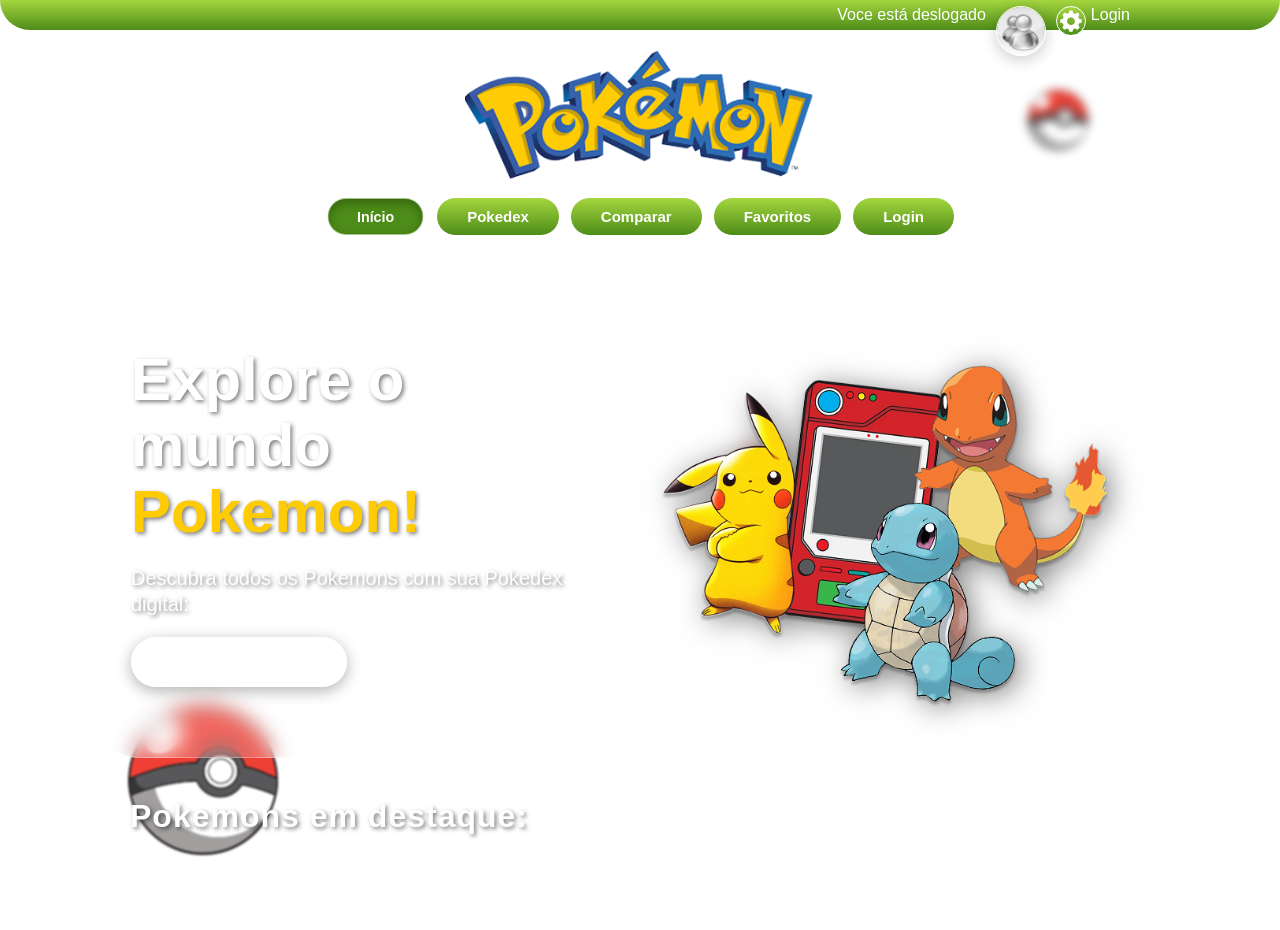
==== commit b8fb5090: "Merge branch 'branch-de-testes', remote-tracking branch 'origin' into branch-lucas" ====
--- a/html/index.html
+++ b/html/index.html
@@ -9,6 +9,10 @@
     <link id="favicon" rel="icon" type="image/png" href="../assets/favicon.png">
 </head>
 <body>
+    <audio id="musica" autoplay loop muted>
+        <source src="../assets/audio/tema.mp3" type="audio/mpeg">
+        Seu navegador não suporta o elemento de áudio.
+    </audio>
     <div class="userbar" id="userbar">
         <div class="userbarDivButtons">
             <span id="userBarSaudacao"></span>
@@ -73,4 +77,4 @@
     <script src="../js/global.js"></script>
     <script src="../js/index.js"></script>
 </body>
-</html>+</html>
--- a/css/global.css
+++ b/css/global.css
@@ -11,40 +11,30 @@
     --clr-flying: #a98ff3;
     --clr-glass: rgba(255, 255, 255, 0.4);
     --clr-fav-red: #EE1515;
-    --clr-fairy: #d685ad;
-    --clr-fighting: #c22e28;
-    --clr-psychic: #f95587;
-    --clr-rock: #b6a136;
-    --clr-ghost: #735797;
-    --clr-ice: #9ad6df;
-    --clr-dragon: #6f35fc;
-    --clr-dark: #705746;
-    --clr-steel: #b7b7ce;
 
     --bg-imagem: "";
+    --img-pokebola: "";
     --bg-userbar: "";
-    --bt-nav: "";
-    --bt-nav-active: "";
-    --img-pokebola: "";
-    --img-trio-pokemon: "";
+    --bg-btn-color: "";
+    --bg-btn-color-active: "";
 }
 
 * { box-sizing: border-box; margin: 0; padding: 0; }
 
 html.tema-claro{
-    --bg-imagem: url('../assets/background-pokedex.png');
+    --bg-imagem: url('../assets/background-pokedex.jpg');
     --bg-userbar: linear-gradient(to bottom, #a5d63f, #4d8c18);
-    --bt-nav: linear-gradient(to bottom, #a5d63f, #4d8c18);
-    --bt-nav-active: #4d8c18;
+    --bg-btn-color: linear-gradient(to bottom, #a5d63f, #4d8c18);
+    --bg-btn-color-active: #4d8c18;
     --img-pokebola: url('../assets/Pokebola.png');
     --img-trio-pokemon: url('../assets/trio-pokemon.png');
 }
 
 html.tema-escuro{
-    --bg-imagem: url('../assets/img/background-dark.png');
+    --bg-imagem: url('../assets/img/background-dark.jpeg');
     --bg-userbar: linear-gradient(to bottom,#9539ff, #380058);
-    --bt-nav: linear-gradient(to bottom, #9539ff, #380058);
-    --bt-nav-active: #33034e;
+    --bg-btn-color: linear-gradient(to bottom, #5200b1, #380058);
+    --bg-btn-color-active: #33034e;
     --img-pokebola: url('../assets/img/pokebola-dark.png');
     --img-trio-pokemon: url('../assets/img/trio-pokemon-dark.png');
 }
@@ -110,7 +100,7 @@
     text-decoration: none;
     color: white;
     padding: 10px 30px;
-    background: var(--bt-nav);
+    background: var(--bg-btn-color);
     border-radius: 25px;
     border: 1px solid #fff; 
     font-weight: bold;
@@ -128,7 +118,7 @@
 
 /* Efeito de Botão Apertado */
 .btn-nav.active {
-    background: var(--bt-nav-active);
+    background: var(--bg-btn-color-active);
     box-shadow: inset 0 4px 10px rgba(0,0,0,0.3);
     transform: scale(0.95);
     border-color: rgba(255,255,255,0.5);
@@ -137,7 +127,7 @@
 /* Botão padrão para o Banner */
 .btn-start {
     border: 1px solid white;
-    background: var(--bt-nav);
+    background: var(--bg-btn-color);
     color: white; 
     padding: 15px 40px;
     border-radius: 30px; 
@@ -475,20 +465,11 @@
 .type-badge.poison { background-color: var(--clr-poison); }
 .type-badge.flying { background-color: var(--clr-flying); }
 .type-badge.ground { background-color: var(--clr-ground); }
-.type-badge.fairy { background-color: var(--clr-fairy); }
-.type-badge.fighting { background-color: var(--clr-fighting); }
-.type-badge.psychic { background-color: var(--clr-psychic); }
-.type-badge.rock { background-color: var(--clr-rock); }
-.type-badge.ghost { background-color: var(--clr-ghost); }
-.type-badge.ice { background-color: var(--clr-ice); }
-.type-badge.dragon { background-color: var(--clr-dragon); }
-.type-badge.dark { background-color: var(--clr-dark); }
-.type-badge.steel { background-color: var(--clr-steel); }
 
 /* --- 4. ROLLDOWN (PAINEL DE DETALHES) --- */
 .expand-btn { 
     width: 30px; height: 30px;  
-    background: var(--bt-nav); border: none; color: white;
+    background: var(--bg-btn-color); border: none; color: white;
     border-radius: 25px;
     border: 0.5px solid #fff; 
     position: absolute; 
@@ -521,7 +502,7 @@
 }
 
 .stat-row { 
-    background: var(--bg-userbar); 
+    background: var(--bt-nav);
     border-radius: 20px; 
     padding: 8px 15px; 
     display: flex; 
@@ -766,7 +747,7 @@
 }
 
 .app-popup-success .app-popup-icon {
-    background: linear-gradient(to bottom, #a5d63f, #4d8c18);
+    background: var(--bg-btn-color);
 }
 
 .app-popup-error .app-popup-icon {
@@ -839,7 +820,7 @@
 }
 
 .app-popup-btn-primary {
-    background: linear-gradient(to bottom, #a5d63f, #4d8c18);
+    background: var(--bt-nav);
 
     box-shadow: 0 8px 20px rgba(0, 0, 0, 0.24);
 }
@@ -898,4 +879,4 @@
         min-height: 48px;
         font-size: 1rem;
     }
-}+}
--- a/css/style-index.css
+++ b/css/style-index.css
@@ -1,3 +1,10 @@
+header nav {
+    display: flex;
+    flex-direction: column;
+    align-items: center;
+    gap: 10px;
+}
+
 .logo {
     width: clamp(200px, 60vw, 350px);
     margin-bottom: 5px;
@@ -21,14 +28,18 @@
     width: min(90%, 1100px);
     border-radius: clamp(24px, 4vw, 50px);
     padding: clamp(24px, 4vw, 40px);
+    width: min(90%, 1100px);
+    border-radius: clamp(24px, 4vw, 50px);
+    padding: clamp(24px, 4vw, 40px);
     border: 1px solid rgba(255, 255, 255, 0.3);
     position: relative;
 }
 
-.hero-content {
+.hero-content{
     flex: 1 1 0;
     min-width: 0;
     text-align: left;
+
 }
 
 .hero-content h1 {
@@ -36,6 +47,10 @@
     line-height: 1.1;
     text-shadow: 2px 2px 4px rgba(0, 0, 0, 0.5);
     margin: 0 0 20px;
+    font-size: clamp(1.4rem, 5vw, 60px);
+    line-height: 1.1;
+    text-shadow: 2px 2px 4px rgba(0, 0, 0, 0.5);
+    margin: 0 0 20px;
 }
 
 .hero-content p {
@@ -43,6 +58,10 @@
     line-height: 1.3;
     text-shadow: 2px 2px 4px rgba(0, 0, 0, 0.5);
     margin: 0 0 20px;
+    font-size: clamp(0.8rem, 2.2vw, 20px);
+    line-height: 1.3;
+    text-shadow: 2px 2px 4px rgba(0, 0, 0, 0.5);
+    margin: 0 0 20px;
 }
 
 .hero-content span {
@@ -51,13 +70,15 @@
 }
 
 .hero-image{
-    position: absolute;
-    right: 10%;
+    flex: 0 1 auto;
+    display: flex;
+    justify-content: flex-end;
+    align-items: flex-end;
 }
 
 .hero-image div{
     margin-top: 0;
-    width: 400px;
+    width: clamp(250px, 40vw, 550px);
     height: 400px;
     background: var(--img-trio-pokemon);
     z-index: 10;
@@ -73,16 +94,13 @@
 .btn-start {
     display: inline-block;
     border: 1px solid white;
-    background: linear-gradient(to bottom, #a5d63f 0%, #4d8c18 100%);
-    color: white;
+    background: var(--bt-nav);
     padding: 15px clamp(12px, 4vw, 40px);
     border-radius: 30px;
     font-weight: bold;
     text-transform: uppercase;
     font-size: clamp(0.5rem, 1.5vw, 16px);
     cursor: pointer;
-    box-shadow: 0 4px 15px rgba(0, 0, 0, 0.3);
-    transition: 0.3s;
 }
 
 .btn-start:hover {
@@ -107,13 +125,19 @@
 
 .destaques h2 {
     color: white;
+    color: white;
     font-family: 'Poppins', sans-serif;
+    font-size: clamp(1.4rem, 3vw, 2rem);
+    font-weight: 700;
     font-size: clamp(1.4rem, 3vw, 2rem);
     font-weight: 700;
     text-align: left;
     max-width: 1060px;
     margin: 40px auto 5px;
     padding-left: clamp(16px, 2vw, 20px);
+    max-width: 1060px;
+    margin: 40px auto 5px;
+    padding-left: clamp(16px, 2vw, 20px);
     text-shadow: 2px 2px 4px rgba(0, 0, 0, 0.5);
     letter-spacing: 1px;
 }
@@ -121,10 +145,13 @@
 .carousel-container {
     position: relative;
     max-width: 1280px;
+    max-width: 1280px;
     margin: 0 auto;
     display: flex;
     align-items: center;
     justify-content: center;
+    padding: 0 clamp(112px, 5vw, 60px);
+    box-sizing: border-box;
     padding: 0 clamp(112px, 5vw, 60px);
     box-sizing: border-box;
 }
@@ -140,7 +167,15 @@
     scroll-snap-type: x mandatory;
     gap: 15px;
     padding: 50px 10px 40px;
+    overflow-x: auto;
+    scroll-behavior: smooth;
+    -webkit-overflow-scrolling: touch;
+    scrollbar-width: none;
+    scroll-snap-type: x mandatory;
+    gap: 15px;
+    padding: 50px 10px 40px;
     width: 100%;
+    box-sizing: border-box;
     box-sizing: border-box;
 }
 
@@ -149,6 +184,13 @@
 }
 
 .pokemon-container .pokemon-card-container {
+    flex: 0 0 calc((100% - 3 * 15px) / 4);
+    min-width: 0;
+    scroll-snap-align: start;
+}
+
+.pokemon-container::-webkit-scrollbar {
+    display: none;
     flex: 0 0 calc((100% - 3 * 15px) / 4);
     min-width: 0;
     scroll-snap-align: start;
@@ -190,4 +232,13 @@
     .pokemon-container .pokemon-card-container {
         flex: 0 0 calc((100% * 15px));
     }
+}
+
+@media (max-width: 1200px) {
+    .arrow-btn.left  { left: 5px; }
+    .arrow-btn.right { right: 5px; }
+
+    .pokemon-container .pokemon-card-container {
+        flex: 0 0 calc((100% * 15px));
+    }
 }
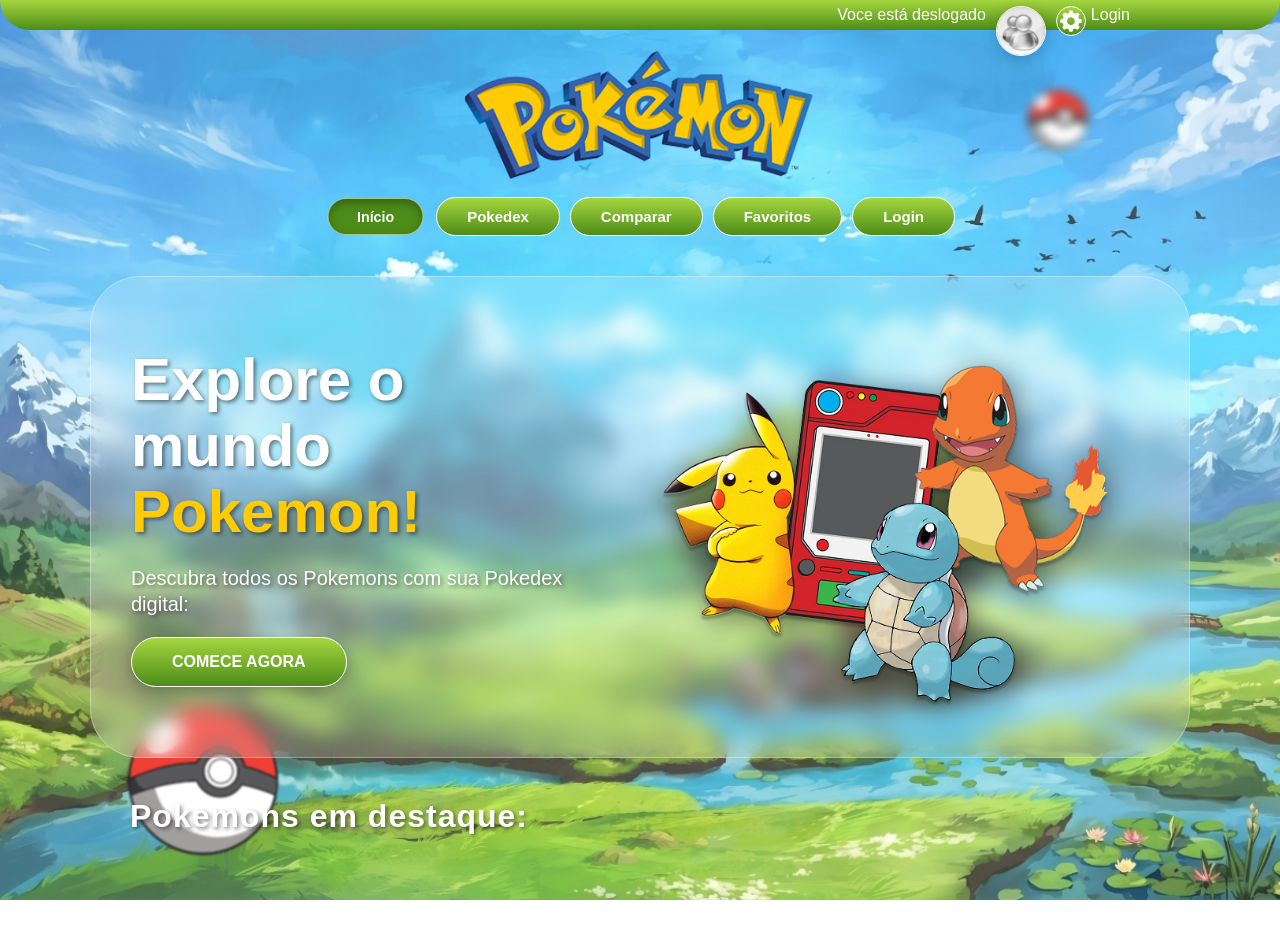
==== commit 971e2e89: "teste load de pagina sem bugar" ====
--- a/html/index.html
+++ b/html/index.html
@@ -1,6 +1,7 @@
 <!DOCTYPE html>
 <html lang="pt-br">
 <head>
+    <script src="../js/inicializador-tema.js"></script>
     <meta charset="UTF-8">
     <meta name="viewport" content="width=device-width, initial-scale=1.0">
     <title>Pokedex</title>
--- a/css/global.css
+++ b/css/global.css
@@ -1,19 +1,34 @@
 /* --- 1. VARIÁVEIS E CONFIGURAÇÃO BASE --- */
 :root {
-    --clr-grass: #74cb48;
-    --clr-fire: #f57d31;
-    --clr-water: #6493eb;
-    --clr-electric: #f9cf30;
-    --clr-bug: #A7B723;
-    --clr-normal: #aaa67f;
-    --clr-poison: #a33ea1;
-    --clr-ground: #e2bf65;
-    --clr-flying: #a98ff3;
+    --clr-grass: #7AC74C;
+    --clr-fire: #EE8130;
+    --clr-water: #6390F0;
+    --clr-electric: #F7D02C;
+    --clr-bug: #A6B91A;
+    --clr-normal: #A8A77A;
+    --clr-poison: #A33EA1;
+    --clr-ground: #E2BF65;
+    --clr-flying: #A98FF3;
     --clr-glass: rgba(255, 255, 255, 0.4);
     --clr-fav-red: #EE1515;
+    --clr-fairy: #d685ad;
+    --clr-ice: #96D9D6;
+    --clr-fighting: #C22E28;
+    --clr-psychic: #F95587;
+    --clr-rock: #B6A136;
+    --clr-ghost: #735797;
+    --clr-dragon: #6F35FC;
+    --clr-dark: #705746;
+    --clr-steel: #B7B7CE;
 
     --bg-imagem: "";
     --img-pokebola: "";
+    --img-trio-pokemon: "";
+    --btn-enviar: "";
+    --btn-enviar-hover: "";
+    --img-icon-dark: "";
+    --img-char-one: none;
+    --img-char-two: none;
     --bg-userbar: "";
     --bg-btn-color: "";
     --bg-btn-color-active: "";
@@ -22,21 +37,30 @@
 * { box-sizing: border-box; margin: 0; padding: 0; }
 
 html.tema-claro{
-    --bg-imagem: url('../assets/background-pokedex.jpg');
+    --bg-imagem: url('../assets/background-pokedex.png');
     --bg-userbar: linear-gradient(to bottom, #a5d63f, #4d8c18);
     --bg-btn-color: linear-gradient(to bottom, #a5d63f, #4d8c18);
     --bg-btn-color-active: #4d8c18;
     --img-pokebola: url('../assets/Pokebola.png');
     --img-trio-pokemon: url('../assets/trio-pokemon.png');
+    --btn-enviar: linear-gradient(to bottom, #FF8079, #F72B20);
+    --btn-enviar-hover: #F72B20;
+    --img-char-one: url('../assets/img/pikachu.png');
+    --img-char-two: url('../assets/img/squirtle.png');
 }
 
 html.tema-escuro{
-    --bg-imagem: url('../assets/img/background-dark.jpeg');
+    --bg-imagem: url('../assets/img/background-pokedex-dark.png');
     --bg-userbar: linear-gradient(to bottom,#9539ff, #380058);
     --bg-btn-color: linear-gradient(to bottom, #5200b1, #380058);
     --bg-btn-color-active: #33034e;
     --img-pokebola: url('../assets/img/pokebola-dark.png');
     --img-trio-pokemon: url('../assets/img/trio-pokemon-dark.png');
+    --btn-enviar: linear-gradient(to bottom, #9539ff, #380058);
+    --btn-enviar-hover:#33034e;
+    --img-icon-dark: invert(24%) sepia(91%) saturate(3151%) hue-rotate(262deg) brightness(101%) contrast(105%);
+    --img-char-one: url('../assets/img/umbreon.png');
+    --img-char-two: url('../assets/img/darkrai.png');
 }
 
 /* O preenchimento vermelho (icon-filled) só deve funcionar se o usuário estiver logado */
@@ -56,7 +80,7 @@
     color: white;
     min-height: 100vh;
     overflow-x: hidden;
-    transition: background 0.5s ease;
+    /* transition: background 0.5s ease; */
 }
 
 /* --- 2. HEADER E NAVBAR --- */
@@ -392,7 +416,7 @@
     width: 35px; 
     height: 35px; 
     cursor: pointer; 
-    z-index: 15; 
+    z-index: 20; 
     display: flex; 
     justify-content: center; 
     align-items: center; 
@@ -502,7 +526,7 @@
 }
 
 .stat-row { 
-    background: var(--bt-nav);
+    background: var(--bg-btn-color); 
     border-radius: 20px; 
     padding: 8px 15px; 
     display: flex; 
@@ -747,7 +771,7 @@
 }
 
 .app-popup-success .app-popup-icon {
-    background: var(--bg-btn-color);
+    background: linear-gradient(to bottom, #a5d63f, #4d8c18);
 }
 
 .app-popup-error .app-popup-icon {
@@ -820,7 +844,7 @@
 }
 
 .app-popup-btn-primary {
-    background: var(--bt-nav);
+    background: var(--bg-btn-color);
 
     box-shadow: 0 8px 20px rgba(0, 0, 0, 0.24);
 }
--- a/css/style-index.css
+++ b/css/style-index.css
@@ -94,13 +94,16 @@
 .btn-start {
     display: inline-block;
     border: 1px solid white;
-    background: var(--bt-nav);
+    background: var(--bg-btn-color);
+    color: white; 
     padding: 15px clamp(12px, 4vw, 40px);
-    border-radius: 30px;
-    font-weight: bold;
-    text-transform: uppercase;
-    font-size: clamp(0.5rem, 1.5vw, 16px);
-    cursor: pointer;
+    border-radius: 30px; 
+    font-weight: bold; 
+    text-transform: uppercase; 
+    font-size: clamp(0.8rem, 1.5vw, 16px);
+    cursor: pointer; 
+    box-shadow: 0 4px 15px rgba(0, 0, 0, 0.3);
+    transition: 0.3s;
 }
 
 .btn-start:hover {
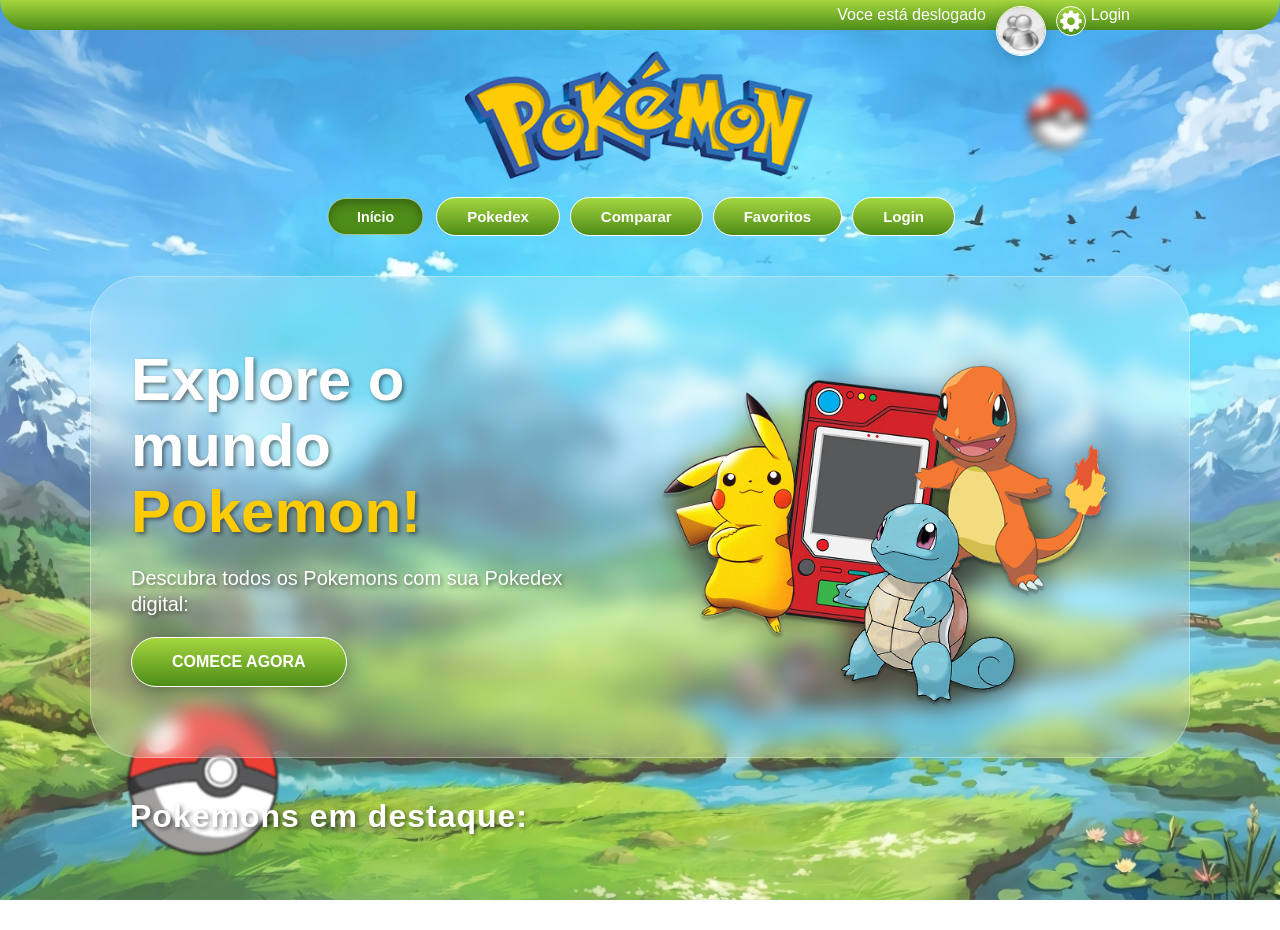
==== commit e1b958b2: "gambiarra musica initerrupta + inicializador de tema" ====
--- a/html/index.html
+++ b/html/index.html
@@ -10,7 +10,7 @@
     <link id="favicon" rel="icon" type="image/png" href="../assets/favicon.png">
 </head>
 <body>
-    <audio id="musica" autoplay loop muted>
+    <audio id="musica" loop preload="auto">
         <source src="../assets/audio/tema.mp3" type="audio/mpeg">
         Seu navegador não suporta o elemento de áudio.
     </audio>
